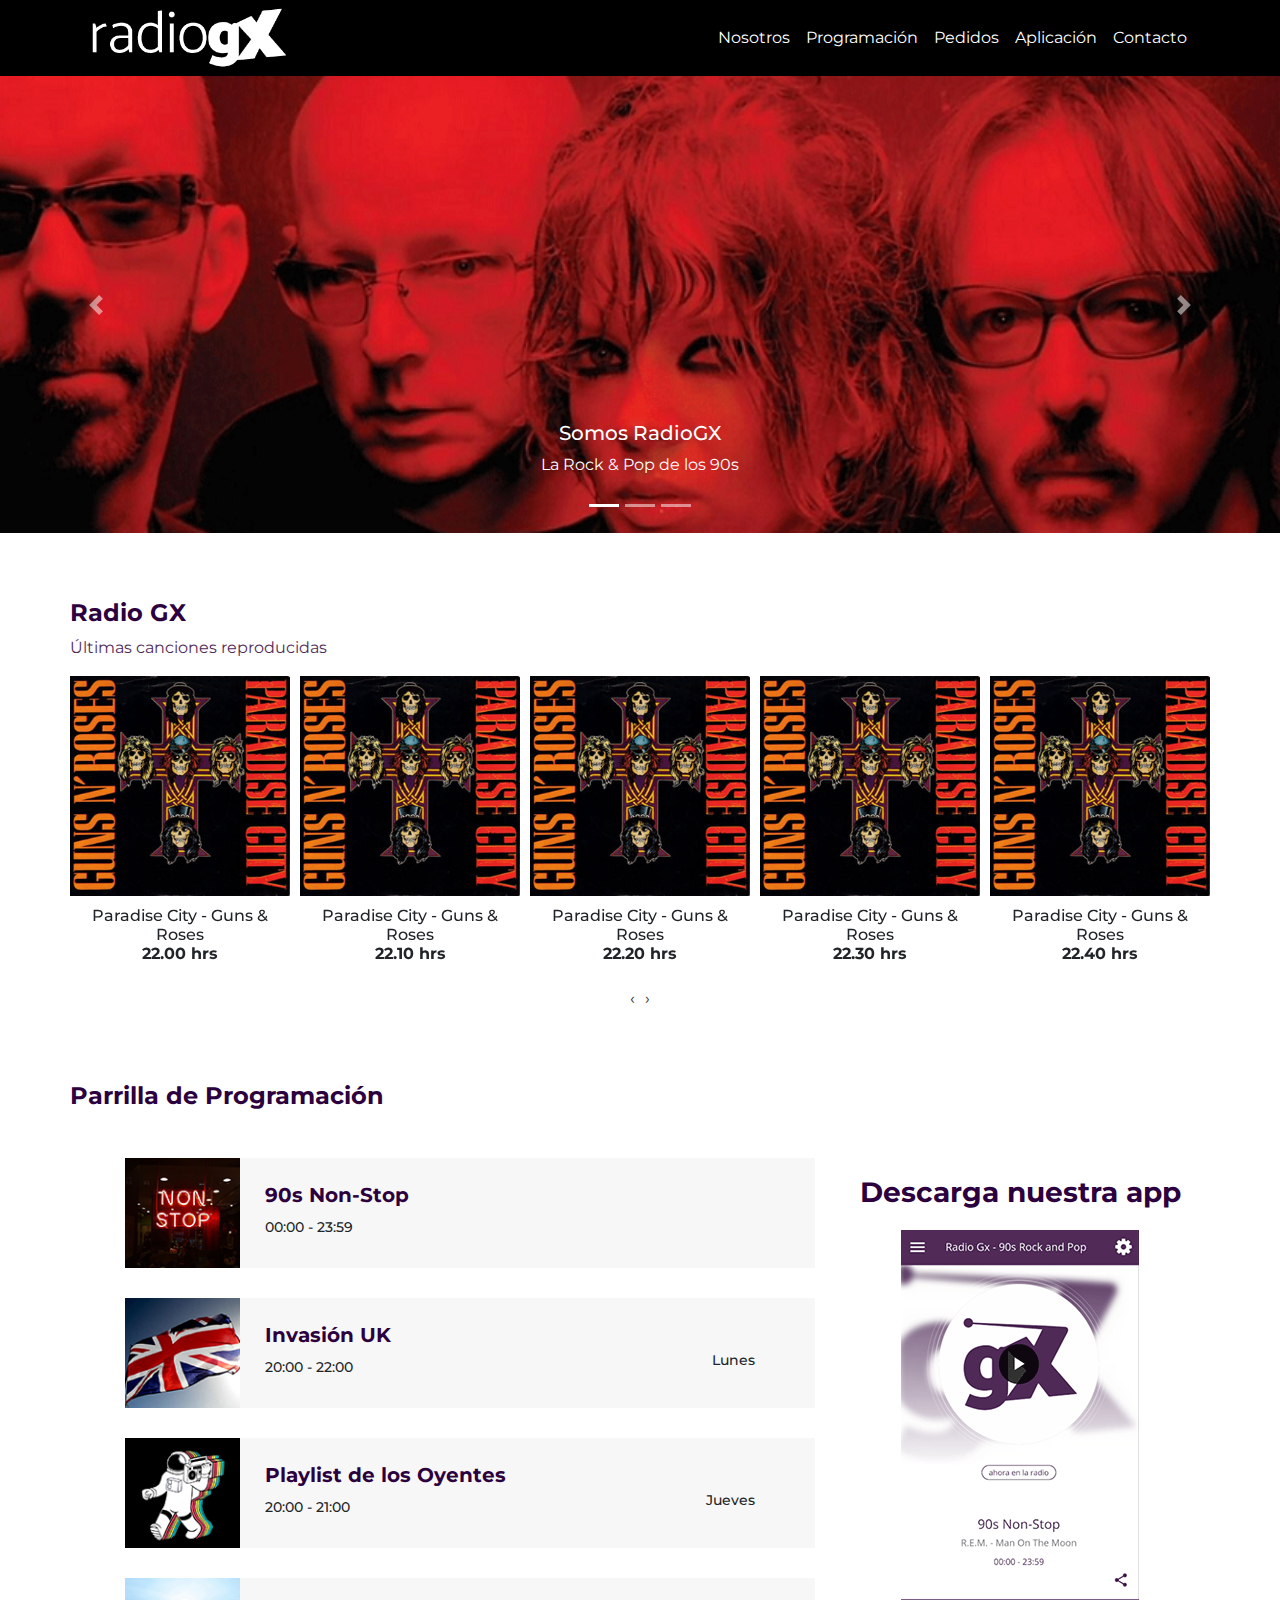
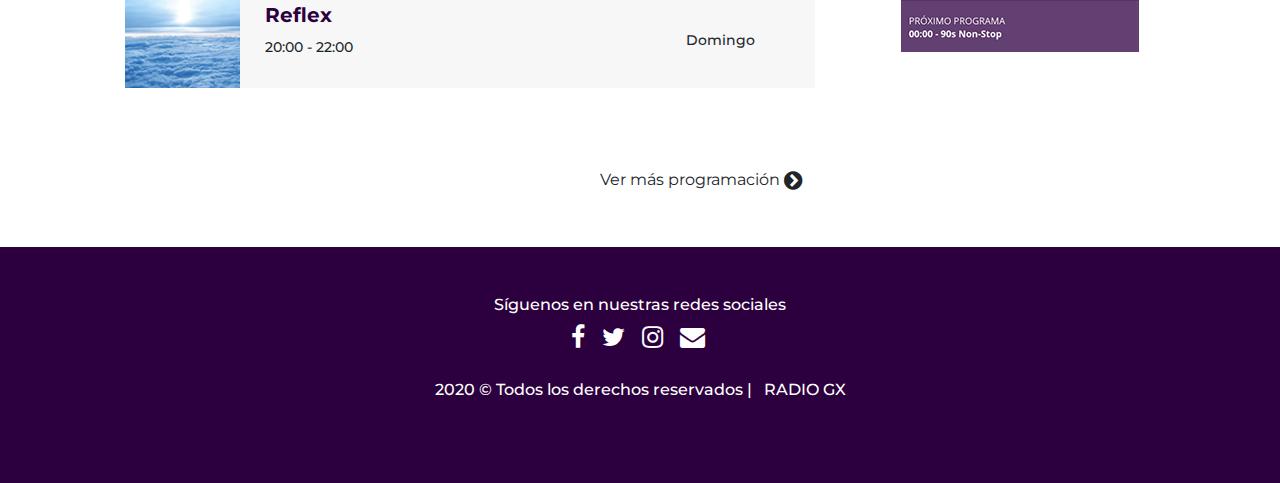
==== index.html @ 5408ed5f "upload images" ====
<!DOCTYPE html>
<html lang="en">
   <head>
      <meta charset="UTF-8">
      <meta name="viewport" content="width=device-width, initial-scale=1.0">
      <link rel="stylesheet" href="css/style.css">
      <link rel="stylesheet" href="css/bootstrap.min.css">
      <link rel="stylesheet" href="css/owl.carousel.min.css">
      <link rel="stylesheet" href="css/owl.theme.default.min.css">
      <link rel="icon" type="image/png" href="img/favicon.png">
      <link href="https://fonts.googleapis.com/css2?family=Montserrat:wght@400;700&display=swap" rel="stylesheet">
      <link href="https://stackpath.bootstrapcdn.com/font-awesome/4.7.0/css/font-awesome.min.css" rel="stylesheet" integrity="sha384-wvfXpqpZZVQGK6TAh5PVlGOfQNHSoD2xbE+QkPxCAFlNEevoEH3Sl0sibVcOQVnN" crossorigin="anonymous">
      <title>RadioGX</title>
   </head>
   <style type="text/css">
      .radiogx {
         width: 100%;
         height: 0;
         padding-bottom: 4%;
         position: relative;
         
      }

      .radiogx iframe {
         position: absolute;
         width: 100%;
         height: 100%;
         
         
      }

      @media (max-width: 768px) {
    

    .radiogx {
        padding-bottom: 16% !important;
        
        
    }
    

}
   </style>
   <body>
      <div class="fixed-bottom">
         <div class="radiogx">
            <iframe src="https://d1uzdx1j6g4d0a.cloudfront.net/players/superior/17/122249/" id="myFrame" name="myFrame"  border="0" scrolling="no" frameborder="0" allowTransparency="true" width="1440" height="70"></iframe>
         </div>
        </div>
      <!--logotipo-->
      <nav class="navbar navbar-expand-lg navbar-light bg-negro static-top">
        <div class="container">
          <a class="navbar-brand" id="logo" href="#"></a>
          <button class="navbar-toggler" type="button" data-toggle="collapse" data-target="#navbarResponsive" aria-controls="navbarResponsive" aria-expanded="false" aria-label="Toggle navigation">
            <span class="navbar-toggler-icon"></span>
          </button>
          <div class="collapse navbar-collapse" id="navbarResponsive">
            <ul class="navbar-nav ml-auto">
              <li class="nav-item active">
                <a class="nav-link" href="#">Nosotros
                  <span class="sr-only">(current)</span>
                </a>
              </li>
              <li class="nav-item">
                <a class="nav-link" href="#">Programación</a>
              </li>
              <li class="nav-item">
                <a class="nav-link" href="#">Pedidos</a>
              </li>
              <li class="nav-item">
                <a class="nav-link" href="#">Aplicación</a>
              </li>
              <li class="nav-item">
                <a class="nav-link" href="#">Contacto</a>
              </li>
            </ul>
          </div>
        </div>
      </nav>
      <!--Slider-->
      <div class="bd-example">
         <div id="carouselExampleCaptions" class="carousel slide" data-ride="carousel">
           <ol class="carousel-indicators">
             <li data-target="#carouselExampleCaptions" data-slide-to="0" class="active"></li>
             <li data-target="#carouselExampleCaptions" data-slide-to="1"></li>
             <li data-target="#carouselExampleCaptions" data-slide-to="2"></li>
           </ol>
           <div class="carousel-inner">
             <div class="carousel-item active">
               <img src="img/garbage.png" class="d-block w-100" alt="...">
               <div class="carousel-caption d-none d-md-block">
                 <h5>Somos RadioGX</h5>
                 <p>La Rock & Pop de los 90s</p>
               </div>
             </div>
             <div class="carousel-item">
               <img src="img/oasis.png" class="d-block w-100" alt="...">
               <div class="carousel-caption d-none d-md-block">
                 <h5>El sonido de tu Generación</h5>
                 <p>La música que siempre quisiste escuchar</p>
               </div>
             </div>
             <div class="carousel-item">
               <img src="img/pearljam.png" class="d-block w-100" alt="...">
               <div class="carousel-caption d-none d-md-block">
                 <h5>Descarga nuestra app</h5>
                 <p>Puedes escucharnos desde cualquier dispositivo móvil a toda hora</p>
               </div>
             </div>
           </div>
           <a class="carousel-control-prev" href="#carouselExampleCaptions" role="button" data-slide="prev">
             <span class="carousel-control-prev-icon" aria-hidden="true"></span>
             <span class="sr-only">Previous</span>
           </a>
           <a class="carousel-control-next" href="#carouselExampleCaptions" role="button" data-slide="next">
             <span class="carousel-control-next-icon" aria-hidden="true"></span>
             <span class="sr-only">Next</span>
           </a>
         </div>
       </div>
      <!--Titulo-->
      <div class="container">
         <div class="row">
            <div class="heading">
               <div class="d-flex flex-wrap align-items-end">
                  <div class="flex-grow-1">
                     <h4 class="slider-titulo mt-5 ">Radio GX</h4>
                     <p class="slider-sub">Últimas canciones reproducidas</p>
                  </div>
               </div>
            </div>
         </div>
      </div>
      <!--Album cover-->
      <div class="container">
         <div class="row">
            <div class="owl-carousel owl-theme">
               <div class="item">
                  <img src="img/300px.jpg" class="img-fluid" alt=""><h6 style="padding-top:10px"><center>Paradise City - Guns & Roses <br><b>22.00 hrs</b></center></h6>
               </div>
               <div class="item">
                  <img src="img/300px.jpg" class="img-fluid" alt=""><h6 style="padding-top:10px"><center>Paradise City - Guns & Roses <br><b>22.10 hrs</b></center></h6>
               </div>
               <div class="item">
                  <img src="img/300px.jpg" class="img-fluid" alt=""><h6 style="padding-top:10px"><center>Paradise City - Guns & Roses <br><b>22.20 hrs</b></center></h6>
               </div>
               <div class="item">
                  <img src="img/300px.jpg" class="img-fluid" alt=""><h6 style="padding-top:10px"><center>Paradise City - Guns & Roses <br><b>22.30 hrs</b></center></h6>
               </div>
               <div class="item">
                  <img src="img/300px.jpg" class="img-fluid" alt=""><h6 style="padding-top:10px"><center>Paradise City - Guns & Roses <br><b>22.40 hrs</b></center></h6>
               </div>
               <div class="item">
                  <img src="img/300px.jpg" class="img-fluid" alt=""><h6 style="padding-top:10px"><center>Paradise City - Guns & Roses <br><b>22.50 hrs</b></center></h6>
               </div>
               <div class="item">
                  <img src="img/300px.jpg" class="img-fluid" alt=""><h6 style="padding-top:10px"><center>Paradise City - Guns & Roses <br><b>23.00 hrs</b></center></h6>
               </div>
               <div class="item">
                  <img src="img/300px.jpg" class="img-fluid" alt=""><h6 style="padding-top:10px"><center>Paradise City - Guns & Roses <br><b>23.10 hrs</b></center></h6>
               </div>
            </div>
         </div>
      </div>
      <!--Últimas canciones reproducidas-->
      <div class="container">
        <div class="row">
          
          <!--Parrilla de Programación-->
          <div class="container">
            <div class="row">
               <div class="heading">
                  <div class="d-flex flex-wrap align-items-end">
                     <div class="flex-grow-1">
                        <h4 class="slider-titulo mt-5 mb-5">Parrilla de Programación</h4>
                        
                     </div>
                  </div>
               </div>
            </div>
         </div>
         <!--Botón Programación-->
          <div class="col-sm-8">
             <ul>
               <li class="festival-info ">
                   <div class="festival-image">
                       <div class=""></div>
                       <img  class="img-fluid" src="img/nonstop.png" alt="Image">
                                                               
                   </div>
                   <div class="text-left">
                       <h2>90s Non-Stop</h2>
                       <h5>00:00 - 23:59</h5>
                   </div>
                   
               </li>
               <li class="festival-info ">
                   <div class="festival-image">
                       <div class=""></div>
                       <img  class="img-fluid" src="img/invasion.png" alt="Image">
                      
                   </div>
                   <div class="text-left">
                       <h2>Invasión UK</h2>
                       <h5>20:00 - 22:00</h5>
                   </div>
                   <div class="text-right">
                       <h5>Lunes</h5>
                   </div>
               </li>
               <li class="festival-info ">
                   <div class="festival-image">
                       <div class=""></div>
                       <img  class="img-fluid" src="img/oyentes.png" alt="Image">
                                                             
                   </div>
                   <div class="text-left">
                       <h2>Playlist de los Oyentes</h2>
                       <h5>20:00 - 21:00</h5>
                   </div>
                   <div class="text-right">
                       <h5>Jueves</h5>
                   </div>
               </li>
               <li class="festival-info ">
                   <div class="festival-image">
                       <div class=""></div>
                       <img  class="img-fluid" src="img/reflex.png" alt="Image">
                                                              
                   </div>
                   <div class="text-left">
                       <h2>Reflex</h2>
                       <h5>20:00 - 22:00</h5>
                   </div>
                   <div class="text-right">
                       <h5>Domingo</h5>
                   </div>
               </li>
            </ul>
           <a href="calendar.html" class="btn btn-default pull-right mt-5 mb-5">Ver más programación <i class="fa fa-chevron-circle-right fa-lg"></i></a>
          </div>
          <!--Links-->
          <div class="col-sm-4">
             <div class="heading">
                <h3 class="slider-titulo text-center">Descarga nuestra app</h3>
             </div>
             <div class="programar text-center">
                <a href="https://play.google.com/store/apps/details?id=net.listenradionow.radiogx">
               <img  class="" src="img/android.png" alt="Image"></a>
             </div>
          </div>
          
       </div>
      </div>
      
      <!--Footer-->
      <div id="footer">
      <div class="container">
         <div class="row">
            <div class="col-xs-12 col-sm-12 col-md-12 mt-2 mt-sm-5">
               <ul class="list-unstyled list-inline social text-center">
                  <p class="h6 text-white">Síguenos en nuestras redes sociales</p>
                  <li class="list-inline-item"><a href="https://www.facebook.com/radiogxlive"><i class="fa fa-facebook"></i></a></li>
                  <li class="list-inline-item"><a href="https://www.instagram.com/radiogxlive/"><i class="fa fa-twitter"></i></a></li>
                  <li class="list-inline-item"><a href="https://twitter.com/radiogxlive"><i class="fa fa-instagram"></i></a></li>
                  <li class="list-inline-item"><a href="malito:admin@radiogx.com" target="_blank"><i class="fa fa-envelope"></i></a></li>
               </ul>
            </div>
            </hr>
         </div>
         <div class="row">
            <div class="col-xs-12 col-sm-12 col-md-12 mt-2 mt-sm-2 text-center text-white">
               <p class="h6">2020 &copy Todos los derechos reservados | <a class="link-footer ml-2" href="#" target="_blank">RADIO GX</a></p>
            </div>
            </hr>
         </div>
      </div>
     
      <script src="js/script.js"></script>
      <script src="js/jquery-2.2.4.min.js"></script>
      <script src="js/popper.min.js"></script>
      <script src="js/owl.carousel.min.js"></script>
      <script src="js/bootstrap.min.js"></script>
      <script type="text/javascript">
         $('.owl-carousel').owlCarousel({
         loop:true,
         margin:10,
         nav:true,
         autoplay:true,
         autoplayTimeout:24000,
         dots: false,
         responsive:{
           0:{
               items:1
           },
           600:{
               items:2
           },
           1000:{
               items:5
           }
         }
         })
   

      </script>

   </body>
</html>
---- css/style.css ----
/***
Author: María José Paschcuan (https://paskuvan.us)
Copyright 2020
***/

@import url('https://maxcdn.bootstrapcdn.com/font-awesome/4.7.0/css/font-awesome.min.css');
body {
    font-family: 'Montserrat', sans-serif !important;
    
}


.color-oscuro {color: #2c003e;}
.color-claro {color: #512b58;}

.card-footer {
    padding: .75rem 1.25rem;
    background-color: #2c003e !important;
    border-top: 1px solid white !important;
    text-align: center;
    font-weight: 700;
}

.radio-player {
    position: fixed;
    z-index: 1000;
    left: 0px;
    right: 0px;
}

.texto-blanco {
    color:white !important;
}

.boton-primario {
    color: #fff !important;
    background-color: #2c003e !important;
    border-color: #2c003e !important;
} 

.slider-titulo {
    color: #2c003e;
    font-weight: 700;
}

.slider-sub{
    color: #512b58;
    font-weight: 400;
}

.img-cover {
    position: relative;
    bottom: 10vh;
    border: 1px solid black;
}

.heading {
    margin-top: 2vh;
}

.img-fluid{
    max-width: 100%;
    height: 100%;
    display: block;
}

.margin-btm {
    margin-bottom: 20px;
}

.radio-player {
    margin: 20px 0;
}

.reproducidas {
  margin: 0 10px;
}

.programar {
    margin: 20px 0;
}

.boton-calendario {
    margin: 40px;
}

.card-deck {
  margin-bottom: 20px;
}

#footer {
    padding-bottom: 75px;
    background: #2c003e !important;
}

#footer ul.social li{
	padding: 3px 0;
}
#footer ul.social li a i {
    margin-right: 5px;
	font-size:25px;
	-webkit-transition: .5s all ease;
	-moz-transition: .5s all ease;
	transition: .5s all ease;
}
#footer ul.social li:hover a i {
	font-size:30px;
	margin-top:-10px;
}
#footer ul.social li a,
#footer ul.quick-links li a{
	color:#ffffff;
}
#footer ul.social li a:hover{
	color:#eeeeee;
}

.link-footer {
    text-transform: none;
    color: white;
}

.image-overlay img {
    position: absolute;
    top: 50%;
    left: 50%;
    margin-top: -18px;
    margin-left: -18px;    
}

.gallery-section .gallery-image i {
    font-size: 30px;
    color: #fff;
    position: absolute;
    left: 50%;
    top: 50%;
    margin-left: -13px;
    margin-top: -16px;
}

.festival-info {
    background-color: #f7f7f7;
    display: block;
    overflow: hidden;
    margin-bottom: 30px;
}

.festival-info:last-child {
	margin-bottom:25px;
}

.festival-image {
    float: left;
    max-width: 115px;
    max-height: 110px;
    margin-right: 25px;
    position: relative;
    overflow: hidden;
}

.image-overlay {
    position: absolute;
    bottom: 0;
    left: 0;
    width: 100%;
    height: 100%;
    background-color:#512b58;
    -webkit-transform: scale(0);
    -moz-transform: scale(0);
    -ms-transform: scale(0);
    -o-transform: scale(0);
    transform: scale(0); 
}

.festival-info:hover .image-overlay {
    -webkit-transform: scale(1);
    -moz-transform: scale(1);
    -ms-transform: scale(1);
    -o-transform: scale(1);
    transform: scale(1);
}

.festival-info .time {
    position: absolute;
    top: 50%;
    left: 50%;
    margin-top: -40px;
    margin-left: -48px;
    text-align: center;
    color: #fff;
    font-size: 38px;
    
}

.festival-info .time span {
    font-size: 16px;
    letter-spacing: 8px;
    display: block;
}

.festival-info h2 {
    color: #2c003e;
    margin-top: 25px;
    font-size: 20px;
    font-weight: 700;
}

.festival-info:hover h2 {
    color: #512b58;
}

.festival-info h5 {
    display: inline;
    font-size: 14px;
    margin-top: 10px;
}

.festival-info .text-left {
    float: left;
}

.festival-info .text-right {
    padding-right: 60px;
    padding-top: 50px;
}

.bg-negro {
    background-color: black !important;
}

.navbar-light .navbar-nav .active>.nav-link, .navbar-light .navbar-nav .nav-link.active, .navbar-light .navbar-nav .nav-link.show, .navbar-light .navbar-nav .show>.nav-link {
    color: white !important;
}

.navbar-light .navbar-nav .nav-link {
    color: white !important;
}


#logo {
    float: left;
    width: 400px;
    height: 60px;
    background: url(../img/logo-white.png) left/contain no-repeat;
}

@media (max-width: 768px) {
    #logo {
        width: 170px;
    }

   
    

}

.audio {
    position: -webkit-sticky;
    position: sticky;
}

.rf-player.player-17, .rf-player.player-17 .mobile-apps-store .apps-store-content, .rf-player.player-17 .rf-playing-info-item {
    background: white !important;
    font-size: 20px !important;
}




/* @media (min-width: 1120px) {
    #radiogx {
        padding: 0 !important;
        width: 375px !important;
        margin: 0 !important;
    }

    
} */
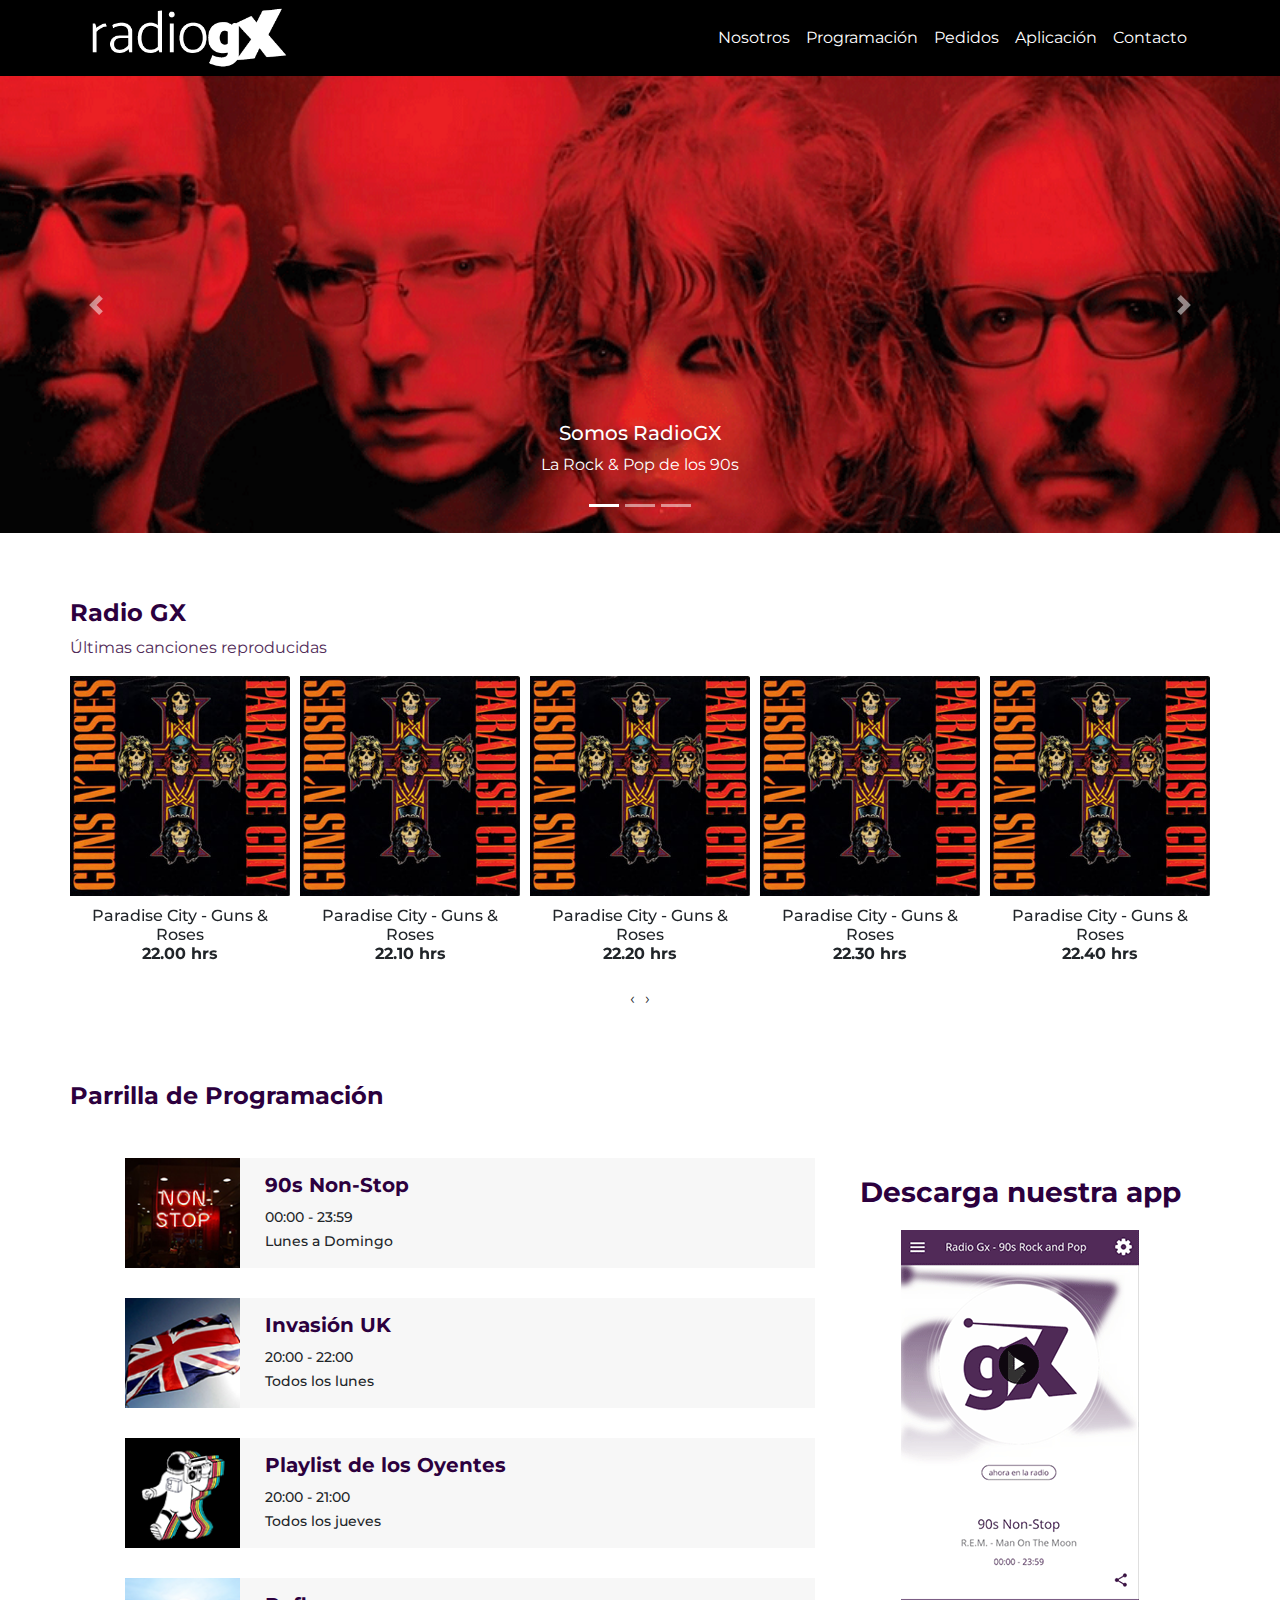
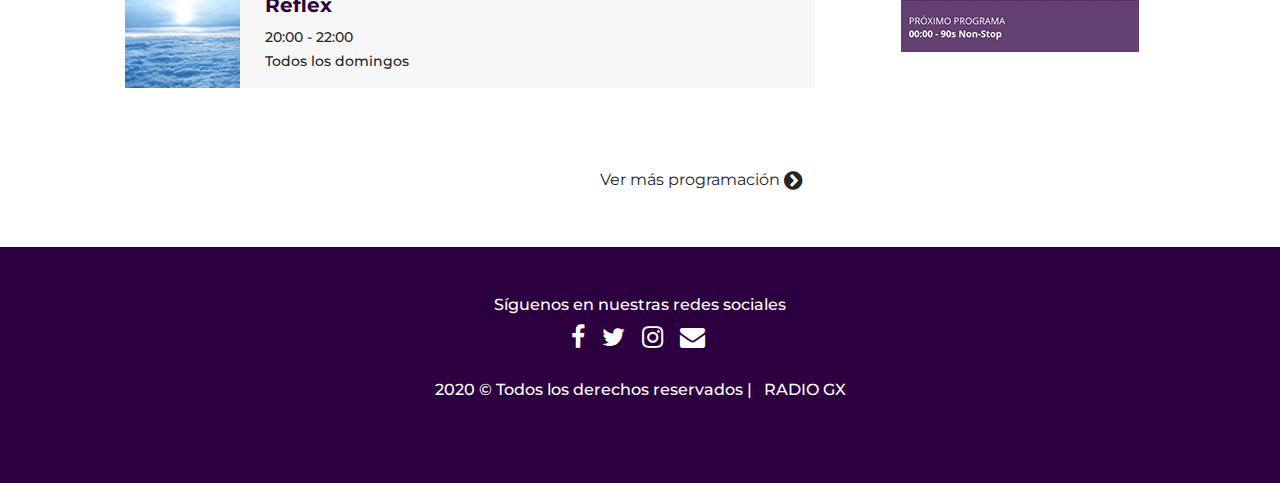
==== commit 41565b16: "fixed" ====
--- a/index.html
+++ b/index.html
@@ -190,7 +190,8 @@
                    </div>
                    <div class="text-left">
                        <h2>90s Non-Stop</h2>
-                       <h5>00:00 - 23:59</h5>
+                       <h5>00:00 - 23:59</h5><br>
+                       <h5>Lunes a Domingo</h5>
                    </div>
                    
                </li>
@@ -202,11 +203,10 @@
                    </div>
                    <div class="text-left">
                        <h2>Invasión UK</h2>
-                       <h5>20:00 - 22:00</h5>
-                   </div>
-                   <div class="text-right">
-                       <h5>Lunes</h5>
-                   </div>
+                       <h5>20:00 - 22:00</h5> <br>
+                       <h5>Todos los lunes</h5>
+                   </div>
+                   
                </li>
                <li class="festival-info ">
                    <div class="festival-image">
@@ -216,10 +216,8 @@
                    </div>
                    <div class="text-left">
                        <h2>Playlist de los Oyentes</h2>
-                       <h5>20:00 - 21:00</h5>
-                   </div>
-                   <div class="text-right">
-                       <h5>Jueves</h5>
+                       <h5>20:00 - 21:00</h5><br>
+                       <h5>Todos los jueves</h5>
                    </div>
                </li>
                <li class="festival-info ">
@@ -230,10 +228,8 @@
                    </div>
                    <div class="text-left">
                        <h2>Reflex</h2>
-                       <h5>20:00 - 22:00</h5>
-                   </div>
-                   <div class="text-right">
-                       <h5>Domingo</h5>
+                       <h5>20:00 - 22:00</h5><br>
+                       <h5>Todos los domingos</h5>
                    </div>
                </li>
             </ul>
--- a/css/style.css
+++ b/css/style.css
@@ -200,7 +200,7 @@
 
 .festival-info h2 {
     color: #2c003e;
-    margin-top: 25px;
+    margin-top: 15px;
     font-size: 20px;
     font-weight: 700;
 }
@@ -249,7 +249,9 @@
         width: 170px;
     }
 
-   
+    .festival-info h2 {
+        font-size: 13px;
+    }
     
 
 }
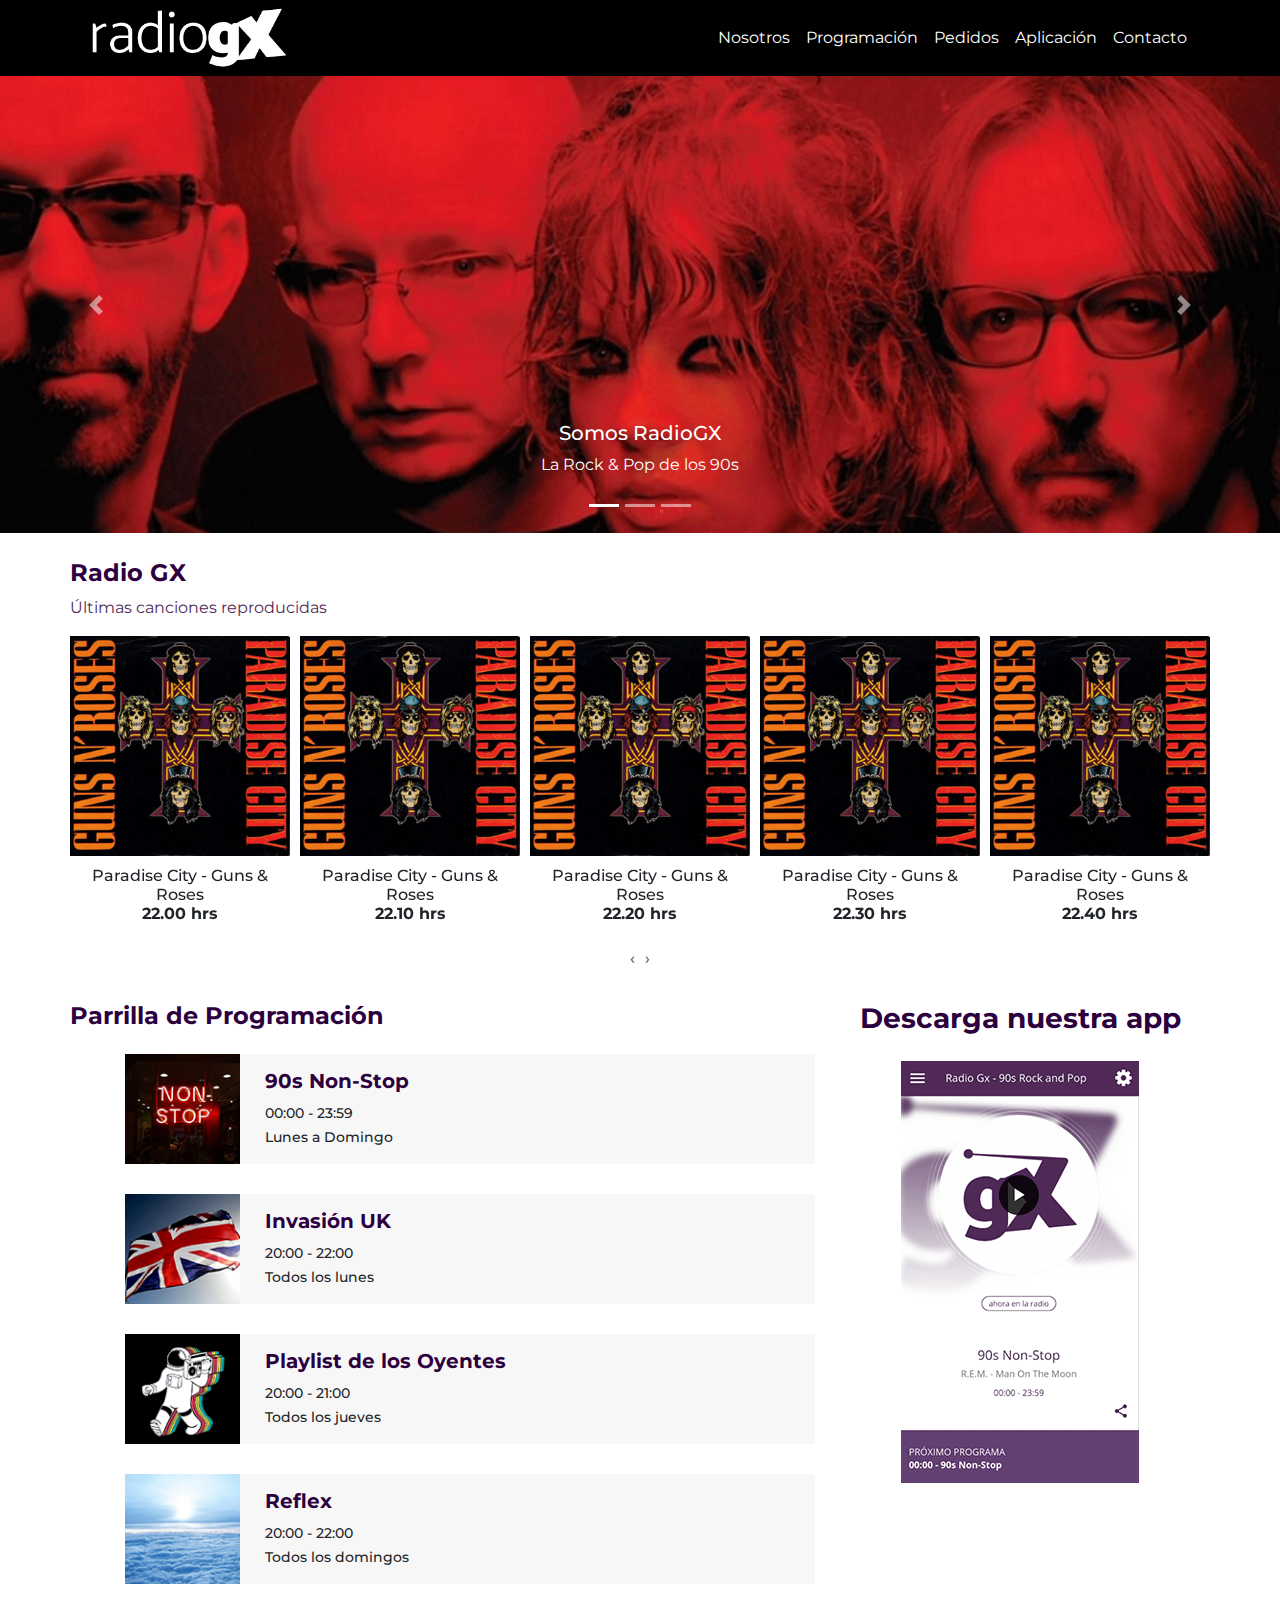
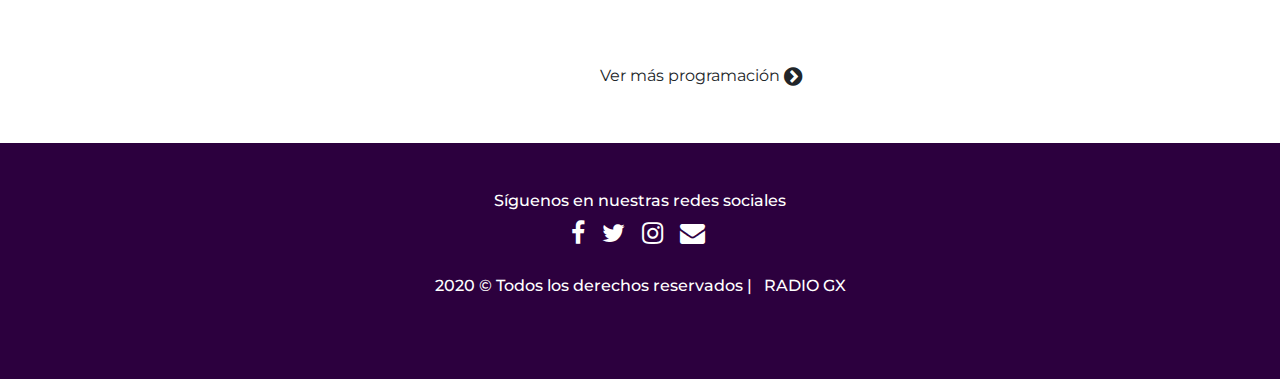
==== commit f3d3b875: "details" ====
--- a/index.html
+++ b/index.html
@@ -51,7 +51,7 @@
       <nav class="navbar navbar-expand-lg navbar-light bg-negro static-top">
         <div class="container">
           <a class="navbar-brand" id="logo" href="#"></a>
-          <button class="navbar-toggler" type="button" data-toggle="collapse" data-target="#navbarResponsive" aria-controls="navbarResponsive" aria-expanded="false" aria-label="Toggle navigation">
+          <button class="navbar-toggler custom-toggler" type="button" data-toggle="collapse" data-target="#navbarResponsive" aria-controls="navbarResponsive" aria-expanded="false" aria-label="Toggle navigation">
             <span class="navbar-toggler-icon"></span>
           </button>
           <div class="collapse navbar-collapse" id="navbarResponsive">
@@ -124,7 +124,7 @@
             <div class="heading">
                <div class="d-flex flex-wrap align-items-end">
                   <div class="flex-grow-1">
-                     <h4 class="slider-titulo mt-5 ">Radio GX</h4>
+                     <h4 class="slider-titulo mt-2">Radio GX</h4>
                      <p class="slider-sub">Últimas canciones reproducidas</p>
                   </div>
                </div>
@@ -172,7 +172,7 @@
                <div class="heading">
                   <div class="d-flex flex-wrap align-items-end">
                      <div class="flex-grow-1">
-                        <h4 class="slider-titulo mt-5 mb-5">Parrilla de Programación</h4>
+                        <h4 class="slider-titulo mt-2 mb-4">Parrilla de Programación</h4>
                         
                      </div>
                   </div>
@@ -238,7 +238,7 @@
           <!--Links-->
           <div class="col-sm-4">
              <div class="heading">
-                <h3 class="slider-titulo text-center">Descarga nuestra app</h3>
+                <h3 class="slider-titulo text-center descarga">Descarga nuestra app</h3>
              </div>
              <div class="programar text-center">
                 <a href="https://play.google.com/store/apps/details?id=net.listenradionow.radiogx">
--- a/css/style.css
+++ b/css/style.css
@@ -1,13 +1,15 @@
-/***
-Author: María José Paschcuan (https://paskuvan.us)
-Copyright 2020
-***/
 
 @import url('https://maxcdn.bootstrapcdn.com/font-awesome/4.7.0/css/font-awesome.min.css');
 body {
     font-family: 'Montserrat', sans-serif !important;
     
 }
+
+/* Set the border color to the desired color */ 
+.custom-toggler.navbar-toggler { 
+    background-color: white;
+} 
+
 
 
 .color-oscuro {color: #2c003e;}
@@ -64,6 +66,10 @@
     display: block;
 }
 
+.descarga {
+    margin-top: -70px;
+}
+
 .margin-btm {
     margin-bottom: 20px;
 }
@@ -77,7 +83,7 @@
 }
 
 .programar {
-    margin: 20px 0;
+    margin: 25px 0;
 }
 
 .boton-calendario {
@@ -237,6 +243,7 @@
 }
 
 
+
 #logo {
     float: left;
     width: 400px;
@@ -252,6 +259,10 @@
     .festival-info h2 {
         font-size: 13px;
     }
+
+    .descarga {
+        margin-top: -3vh;
+    }
     
 
 }
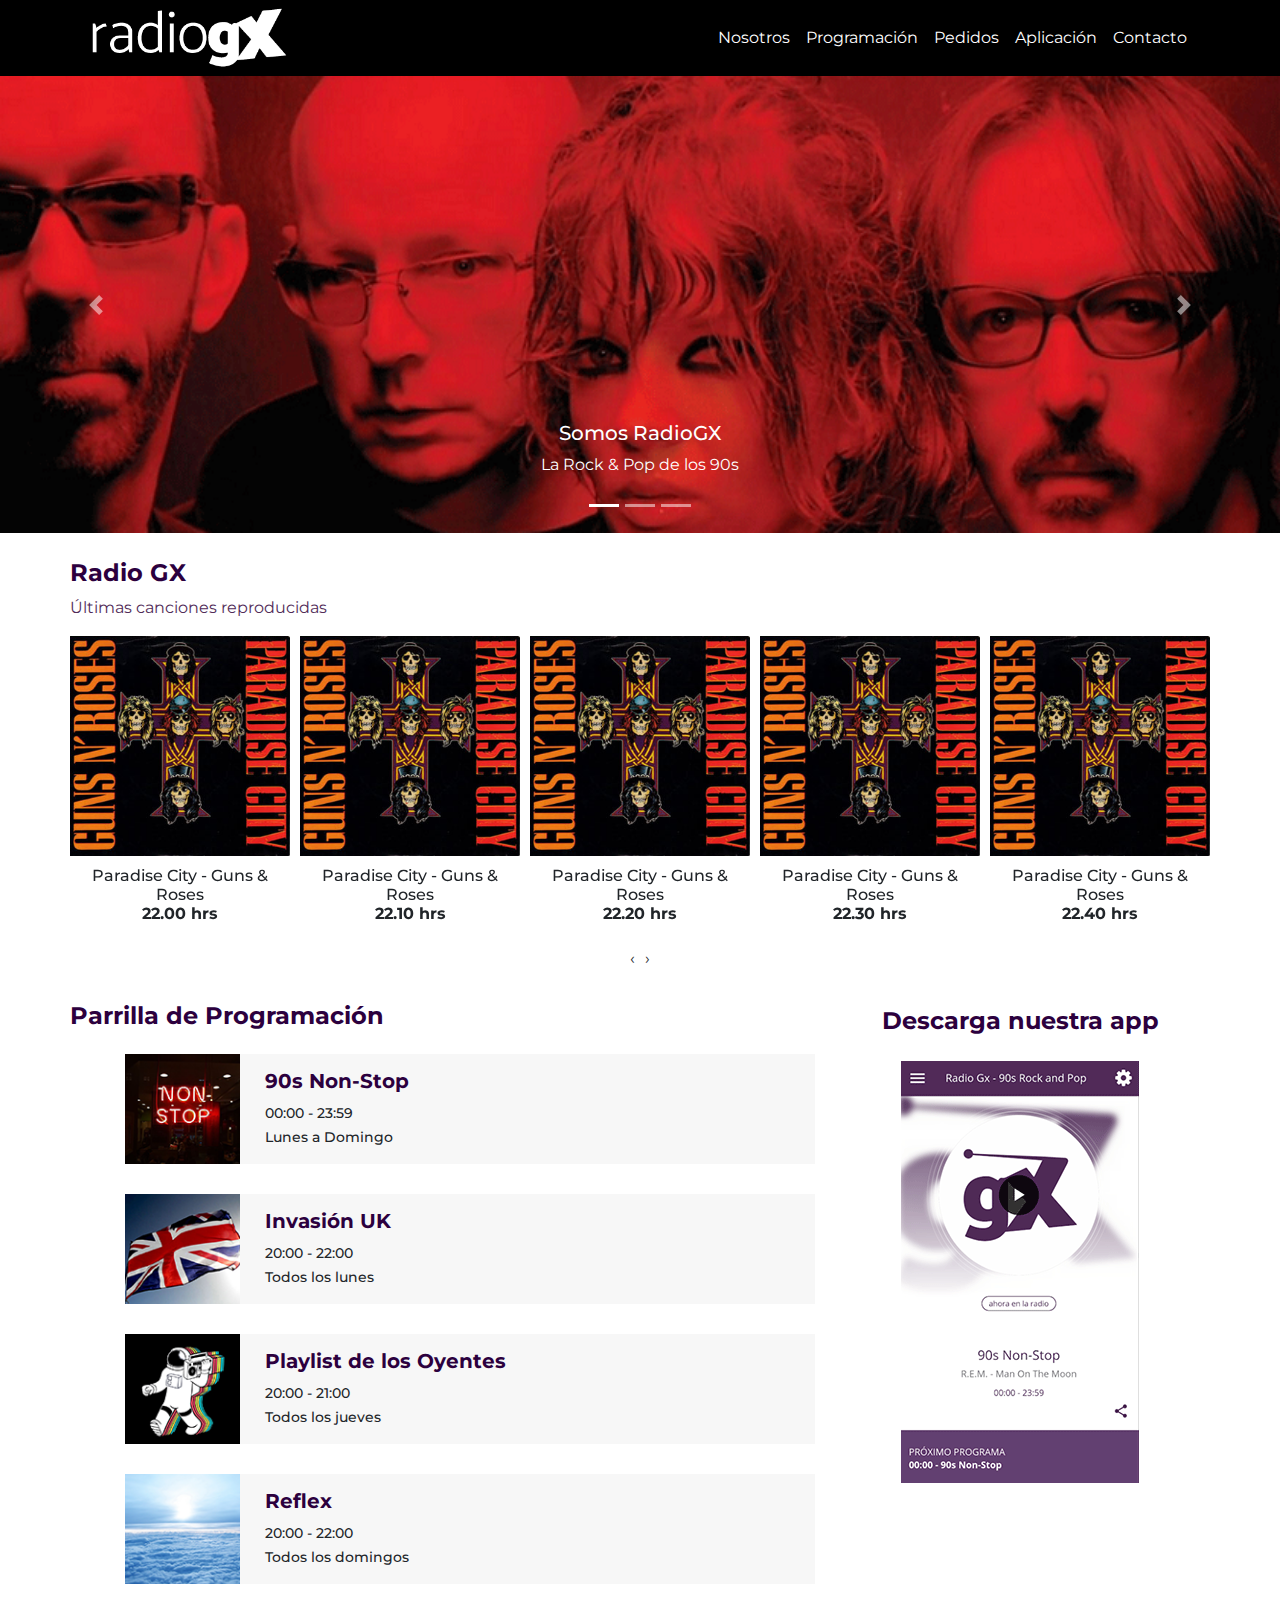
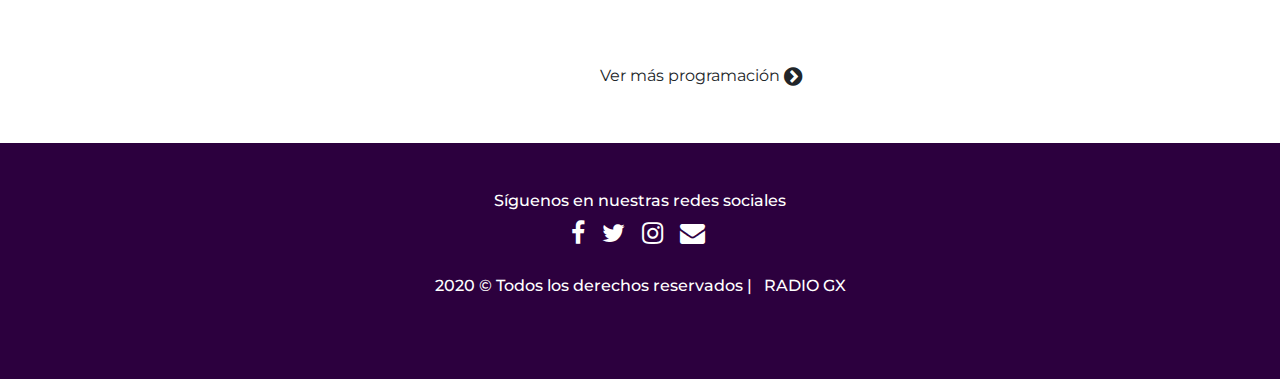
==== commit 7d556a71: "finished" ====
--- a/index.html
+++ b/index.html
@@ -2,6 +2,10 @@
 <html lang="en">
    <head>
       <meta charset="UTF-8">
+      <title>Radio Gx - La Rock & Pop de los 90s</title>
+      <meta name="description" content="Somos una radio que transmite las 24 horas música de los noventas">
+      <meta name="keywords" content="rock de los 90s, rock de los noventas, musica de los noventas, radio noventas, radio 90s">
+      <meta name="author" content="RadioGX">
       <meta name="viewport" content="width=device-width, initial-scale=1.0">
       <link rel="stylesheet" href="css/style.css">
       <link rel="stylesheet" href="css/bootstrap.min.css">
@@ -10,7 +14,6 @@
       <link rel="icon" type="image/png" href="img/favicon.png">
       <link href="https://fonts.googleapis.com/css2?family=Montserrat:wght@400;700&display=swap" rel="stylesheet">
       <link href="https://stackpath.bootstrapcdn.com/font-awesome/4.7.0/css/font-awesome.min.css" rel="stylesheet" integrity="sha384-wvfXpqpZZVQGK6TAh5PVlGOfQNHSoD2xbE+QkPxCAFlNEevoEH3Sl0sibVcOQVnN" crossorigin="anonymous">
-      <title>RadioGX</title>
    </head>
    <style type="text/css">
       .radiogx {
@@ -42,6 +45,7 @@
 }
    </style>
    <body>
+     <div id="radio">
       <div class="fixed-bottom">
          <div class="radiogx">
             <iframe src="https://d1uzdx1j6g4d0a.cloudfront.net/players/superior/17/122249/" id="myFrame" name="myFrame"  border="0" scrolling="no" frameborder="0" allowTransparency="true" width="1440" height="70"></iframe>
@@ -50,28 +54,28 @@
       <!--logotipo-->
       <nav class="navbar navbar-expand-lg navbar-light bg-negro static-top">
         <div class="container">
-          <a class="navbar-brand" id="logo" href="#"></a>
+          <a class="navbar-brand" id="logo" href="index.html"></a>
           <button class="navbar-toggler custom-toggler" type="button" data-toggle="collapse" data-target="#navbarResponsive" aria-controls="navbarResponsive" aria-expanded="false" aria-label="Toggle navigation">
             <span class="navbar-toggler-icon"></span>
           </button>
           <div class="collapse navbar-collapse" id="navbarResponsive">
             <ul class="navbar-nav ml-auto">
               <li class="nav-item active">
-                <a class="nav-link" href="#">Nosotros
+                <a class="nav-link" href="nosotros.html">Nosotros
                   <span class="sr-only">(current)</span>
                 </a>
               </li>
               <li class="nav-item">
-                <a class="nav-link" href="#">Programación</a>
+                <a class="nav-link" href="calendar.html">Programación</a>
               </li>
               <li class="nav-item">
-                <a class="nav-link" href="#">Pedidos</a>
+                <a class="nav-link" href="pedidos.html">Pedidos</a>
               </li>
               <li class="nav-item">
-                <a class="nav-link" href="#">Aplicación</a>
+                <a class="nav-link" href="app.html">Aplicación</a>
               </li>
               <li class="nav-item">
-                <a class="nav-link" href="#">Contacto</a>
+                <a class="nav-link" href="contacto.html">Contacto</a>
               </li>
             </ul>
           </div>
@@ -235,10 +239,11 @@
             </ul>
            <a href="calendar.html" class="btn btn-default pull-right mt-5 mb-5">Ver más programación <i class="fa fa-chevron-circle-right fa-lg"></i></a>
           </div>
+
           <!--Links-->
           <div class="col-sm-4">
              <div class="heading">
-                <h3 class="slider-titulo text-center descarga">Descarga nuestra app</h3>
+                <h4 class="slider-titulo text-center descarga">Descarga nuestra app</h4>
              </div>
              <div class="programar text-center">
                 <a href="https://play.google.com/store/apps/details?id=net.listenradionow.radiogx">
@@ -256,9 +261,9 @@
             <div class="col-xs-12 col-sm-12 col-md-12 mt-2 mt-sm-5">
                <ul class="list-unstyled list-inline social text-center">
                   <p class="h6 text-white">Síguenos en nuestras redes sociales</p>
-                  <li class="list-inline-item"><a href="https://www.facebook.com/radiogxlive"><i class="fa fa-facebook"></i></a></li>
-                  <li class="list-inline-item"><a href="https://www.instagram.com/radiogxlive/"><i class="fa fa-twitter"></i></a></li>
-                  <li class="list-inline-item"><a href="https://twitter.com/radiogxlive"><i class="fa fa-instagram"></i></a></li>
+                  <li class="list-inline-item"><a href="https://www.facebook.com/radiogxlive" target="_blank"><i class="fa fa-facebook"></i></a></li>
+                  <li class="list-inline-item"><a href="https://www.instagram.com/radiogxlive/" target="_blank"><i class="fa fa-twitter"></i></a></li>
+                  <li class="list-inline-item"><a href="https://twitter.com/radiogxlive"><i class="fa fa-instagram" target="_blank"></i></a></li>
                   <li class="list-inline-item"><a href="malito:admin@radiogx.com" target="_blank"><i class="fa fa-envelope"></i></a></li>
                </ul>
             </div>
@@ -271,6 +276,7 @@
             </hr>
          </div>
       </div>
+     </div>
      
       <script src="js/script.js"></script>
       <script src="js/jquery-2.2.4.min.js"></script>
--- a/css/style.css
+++ b/css/style.css
@@ -5,12 +5,21 @@
     
 }
 
+#radio {
+
+}
+
 /* Set the border color to the desired color */ 
 .custom-toggler.navbar-toggler { 
     background-color: white;
 } 
 
 
+.no-padding {
+        padding: 0;
+        list-style-type: none;
+
+}
 
 .color-oscuro {color: #2c003e;}
 .color-claro {color: #512b58;}
@@ -67,7 +76,7 @@
 }
 
 .descarga {
-    margin-top: -70px;
+    margin-top: -65px;
 }
 
 .margin-btm {
@@ -151,6 +160,10 @@
     margin-bottom: 30px;
 }
 
+.info-color {
+    background-color: white !important;
+}
+
 .festival-info:last-child {
 	margin-bottom:25px;
 }
@@ -162,6 +175,10 @@
     margin-right: 25px;
     position: relative;
     overflow: hidden;
+}
+
+.info-app {
+    margin: 40px 0;
 }
 
 .image-overlay {
@@ -257,11 +274,16 @@
     }
 
     .festival-info h2 {
-        font-size: 13px;
+        font-size: 12px;
     }
 
     .descarga {
         margin-top: -3vh;
+    }
+
+    .info-text p {
+        margin-top: 5px;
+        font-size: 11px;
     }
     
 
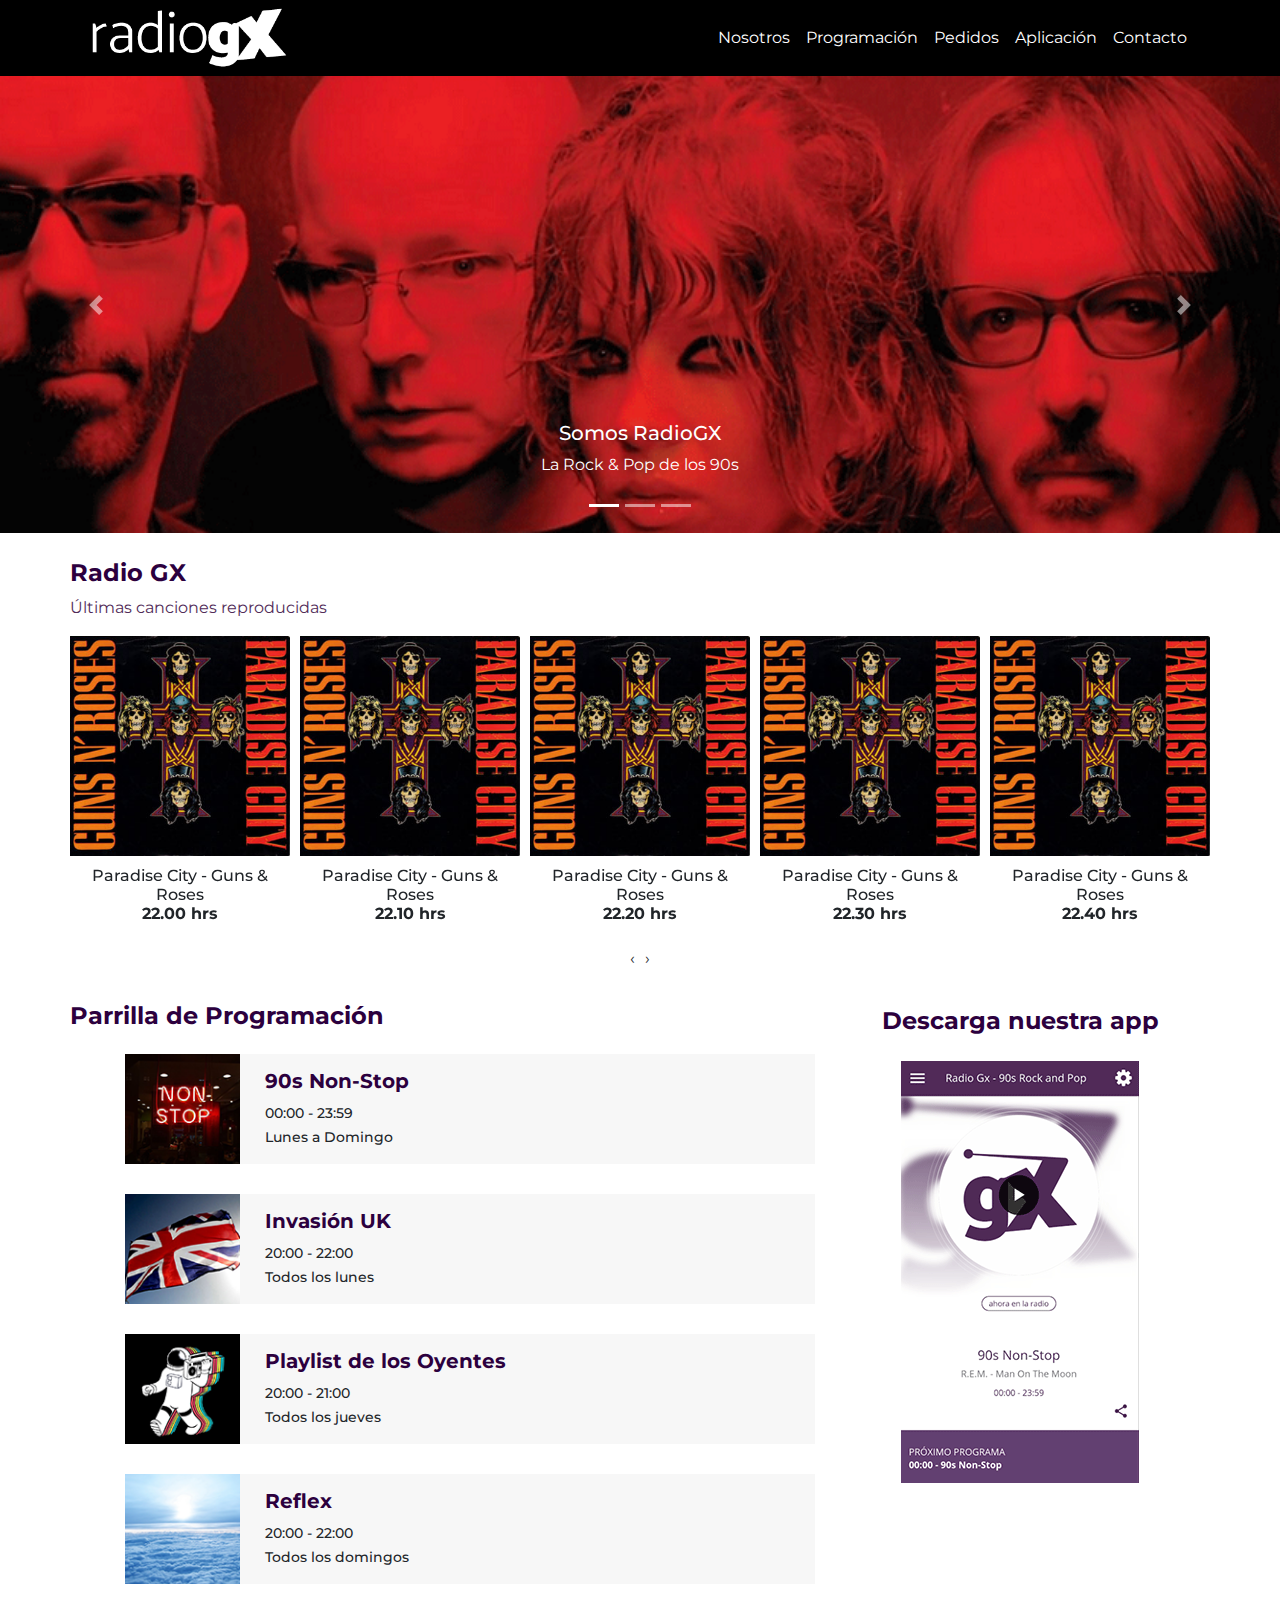
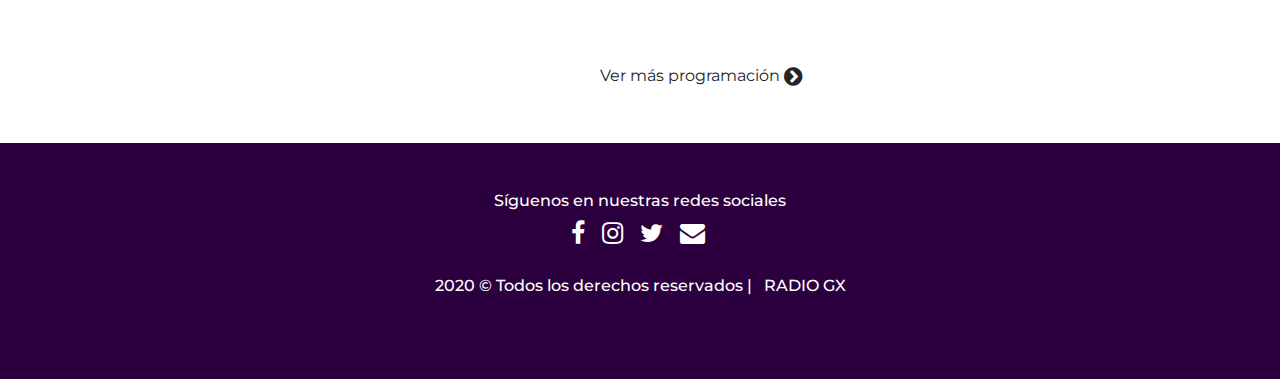
==== commit 90635d33: "finish :sunglasses:" ====
--- a/index.html
+++ b/index.html
@@ -185,7 +185,7 @@
          </div>
          <!--Botón Programación-->
           <div class="col-sm-8">
-             <ul>
+             <ul class="lista">
                <li class="festival-info ">
                    <div class="festival-image">
                        <div class=""></div>
@@ -246,7 +246,7 @@
                 <h4 class="slider-titulo text-center descarga">Descarga nuestra app</h4>
              </div>
              <div class="programar text-center">
-                <a href="https://play.google.com/store/apps/details?id=net.listenradionow.radiogx">
+                <a href="https://play.google.com/store/apps/details?id=net.listenradionow.radiogx" target="_blank">
                <img  class="" src="img/android.png" alt="Image"></a>
              </div>
           </div>
@@ -262,8 +262,8 @@
                <ul class="list-unstyled list-inline social text-center">
                   <p class="h6 text-white">Síguenos en nuestras redes sociales</p>
                   <li class="list-inline-item"><a href="https://www.facebook.com/radiogxlive" target="_blank"><i class="fa fa-facebook"></i></a></li>
-                  <li class="list-inline-item"><a href="https://www.instagram.com/radiogxlive/" target="_blank"><i class="fa fa-twitter"></i></a></li>
-                  <li class="list-inline-item"><a href="https://twitter.com/radiogxlive"><i class="fa fa-instagram" target="_blank"></i></a></li>
+                  <li class="list-inline-item"><a href="https://www.instagram.com/radiogxlive/" target="_blank"><i class="fa fa-instagram"></i></a></li>
+                  <li class="list-inline-item"><a href="https://twitter.com/radiogxlive" target="_blank"><i class="fa fa-twitter"></i></a></li>
                   <li class="list-inline-item"><a href="malito:admin@radiogx.com" target="_blank"><i class="fa fa-envelope"></i></a></li>
                </ul>
             </div>
@@ -271,7 +271,7 @@
          </div>
          <div class="row">
             <div class="col-xs-12 col-sm-12 col-md-12 mt-2 mt-sm-2 text-center text-white">
-               <p class="h6">2020 &copy Todos los derechos reservados | <a class="link-footer ml-2" href="#" target="_blank">RADIO GX</a></p>
+               <p class="h6">2020 &copy Todos los derechos reservados | <a class="link-footer ml-2" href="https://radiogx.com">RADIO GX</a></p>
             </div>
             </hr>
          </div>
--- a/css/style.css
+++ b/css/style.css
@@ -286,6 +286,13 @@
         font-size: 11px;
     }
     
+    .lista {
+        margin-left: -40px;
+    }
+
+    .parrafo {
+        margin: 10px;
+    }
 
 }
 
